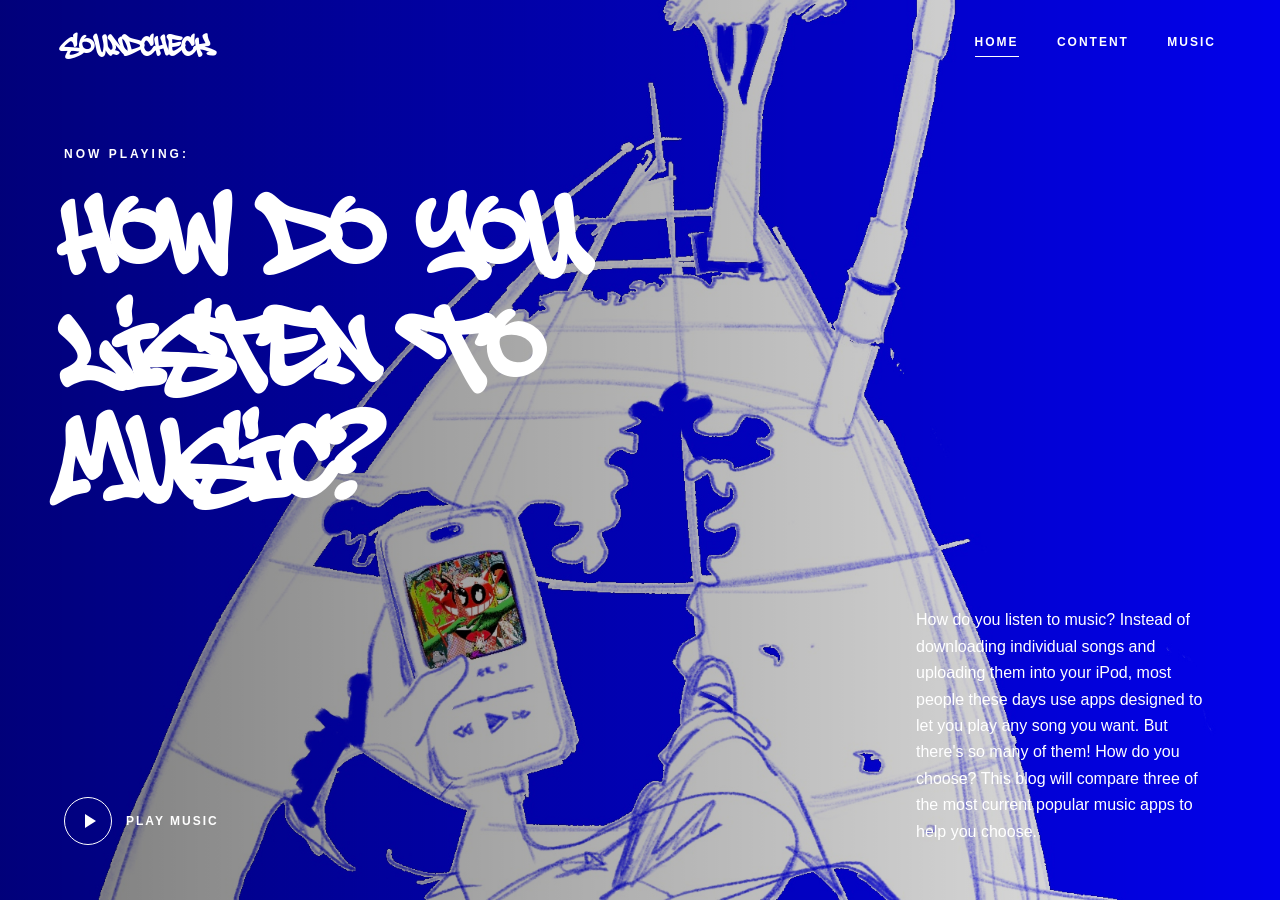
==== index.html @ daf07a70 "upload" ====
<!DOCTYPE html>
<html lang="en">
<head>
  <meta charset="UTF-8">
  <meta name="viewport" content="width=device-width, initial-scale=1.0">
  <title>Music Blog | Home</title>
  <link rel="stylesheet" href="css/shared.css">
  <link rel="stylesheet" href="css/home.css">
</head>
<body class="home-page">
  <header class="site-header">
    <a class="site-logo" href="index.html">SOUNDCHECK</a>
    <nav aria-label="Main navigation">
      <a class="active" aria-current="page" href="index.html">HOME</a>
      <a href="pages/comparison.html">CONTENT</a>
      <a href="pages/music.html">MUSIC</a>
    </nav>
  </header>
  <main class="hero" aria-label="Music blog homepage">
    <div class="hero-content">
      <p class="eyebrow">NOW PLAYING:</p>
      <h1>HOW DO YOU<br>LISTEN TO MUSIC?</h1>
    </div>
    <div class="music-player">
      <button class="music-toggle" id="music-toggle" type="button" aria-label="Play music" aria-pressed="false">
        <span class="play-icon" aria-hidden="true"></span>
      </button>
      <span class="music-label" id="music-label">PLAY MUSIC</span>
      <audio id="homepage-audio" src="audio/demo-loop.mp4" loop preload="none"></audio>
    </div>
    <aside class="intro-box" aria-label="About this blog">
      <p>How do you listen to music? Instead of downloading individual songs and uploading them into your iPod, most people these days use apps designed to let you play any song you want. But there's so many of them! How do you choose? This blog will compare three of the most current popular music apps to help you choose.</p>
    </aside>
  </main>
  <script>
    const button = document.getElementById('music-toggle');
    const audio = document.getElementById('homepage-audio');
    const label = document.getElementById('music-label');

    button.addEventListener('click', async () => {
      if (audio.paused) {
        try {
          await audio.play();
          button.classList.add('playing');
          button.setAttribute('aria-label', 'Pause music');
          button.setAttribute('aria-pressed', 'true');
          label.textContent = 'PAUSE MUSIC';
        } catch (error) {
          label.textContent = 'AUDIO UNAVAILABLE';
        }
      } else {
        audio.pause();
        button.classList.remove('playing');
        button.setAttribute('aria-label', 'Play music');
        button.setAttribute('aria-pressed', 'false');
        label.textContent = 'PLAY MUSIC';
      }
    });
  </script>
</body>
</html>
---- css/shared.css ----
/* Styles used on every page */
@font-face {
  font-family: Aerosoldier;
  src: url("../fonts/aerosoldier/AerosoldierBasic_PERSONAL_USE_ONLY.otf");
}

* { box-sizing: border-box; }
html, body { margin: 0; min-height: 100%; }
body { font-family: Arial, Helvetica, sans-serif; }
a { color: inherit; }

/* Navigation */
.site-header {
  position: relative;
  z-index: 5;
  display: flex;
  justify-content: space-between;
  align-items: center;
  gap: 24px;
  padding: 28px clamp(22px, 5vw, 80px);
}

.site-logo {
  font-family: Aerosoldier, Impact, sans-serif;
  font-size: 27px;
  letter-spacing: 1px;
  text-decoration: none;
  white-space: nowrap;
}

.site-header nav {
  display: flex;
  gap: clamp(16px, 3vw, 46px);
  flex-wrap: wrap;
}

.site-header nav a {
  font-size: 12px;
  font-weight: bold;
  letter-spacing: 2px;
  text-decoration: none;
  padding-bottom: 7px;
  border-bottom: 1px solid transparent;
}

.site-header nav a:hover,
.site-header nav a.active { border-bottom-color: currentColor; }

/* Text used on multiple pages */
.eyebrow { font-size: 12px; letter-spacing: 3px; font-weight: bold; }
h1 {
  font-family: Aerosoldier, Impact, sans-serif;
  font-weight: normal;
  line-height: .98;
  letter-spacing: 1px;
}

/* Layout for the comparison and music pages */
.inner-page { color: #f4f0e8; background: #171717; }
.page-content {
  max-width: 1200px;
  margin: 0 auto;
  padding: 70px clamp(22px, 5vw, 70px) 110px;
}
.page-content h1 { font-size: clamp(55px, 8vw, 110px); margin: 22px 0; }
.intro { max-width: 700px; color: #c8c5be; font-size: 18px; line-height: 1.7; }

@media (max-width: 720px) {
  .site-header { align-items: flex-start; flex-direction: column; gap: 20px; }
  .site-header nav { gap: 18px; }
  .site-header nav a { font-size: 10px; letter-spacing: 1px; }
  .page-content { padding-top: 45px; }
}
---- css/home.css ----
/* Full-screen homepage background */
.home-page { color: white; background: #111; }

.home-page::before {
  content: "";
  position: fixed;
  inset: 0;
  background: linear-gradient(90deg, rgba(0, 0, 0, .52), rgba(0, 0, 0, .08)),
              url("../images/homepage.jpg") center / cover no-repeat;
}

/* Homepage title and bottom-right introduction */
.hero {
  position: relative;
  min-height: calc(100svh - 92px);
  display: grid;
  grid-template-columns: minmax(0, 1fr) minmax(0, 300px);
  align-items: start;
  gap: 35px;
  padding: 30px clamp(22px, 5vw, 80px) 55px;
}

.hero-content { 
  max-width: 760px; margin-top: clamp(28px, 7vh, 90px);transform: translateY(-50px); }
.hero h1 { 
  font-size: clamp(60px, 8vw, 120px); margin: 18px 0 26px; 
  line-height: 1.1;
}

.intro-box {
  justify-self: end;
  align-self: end;
  width: 100%;
  max-width: 300px;
  /* Right edge lines up with the MUSIC navigation link */
}

.intro-box p {
  margin: 0;
  font-size: 16px;
  line-height: 1.65;
}

/* Music button: bottom-left, aligned with the homepage heading */
.music-player {
  position: absolute;
  left: clamp(22px, 5vw, 80px);
  bottom: 55px;
  display: flex;
  align-items: center;
  gap: 14px;
}

.music-toggle {
  width: 48px;
  height: 48px;
  display: grid;
  place-items: center;
  background: transparent;
  color: white;
  border: 1px solid white;
  border-radius: 50%;
  cursor: pointer;
}

.music-toggle:hover { background: rgba(255, 255, 255, .2); }
.music-toggle:focus-visible { outline: 2px solid white; outline-offset: 4px; }

.play-icon {
  width: 0;
  height: 0;
  margin-left: 4px;
  border-top: 7px solid transparent;
  border-bottom: 7px solid transparent;
  border-left: 11px solid currentColor;
}

.music-toggle.playing .play-icon {
  width: 12px;
  height: 14px;
  margin-left: 0;
  border: 0;
  border-left: 4px solid currentColor;
  border-right: 4px solid currentColor;
}

.music-label { font-size: 12px; font-weight: bold; letter-spacing: 2px; }

/* Stack the title and introduction on smaller screens */
@media (max-width: 900px) {
  .hero {
    grid-template-columns: 1fr;
    gap: 40px;
    min-height: calc(100svh - 92px);
    padding-bottom: 35px;
  }
  .hero-content { margin-top: 18px; }
  .music-player {
    position: static;
    grid-row: 2;
    margin-top: 10px;
  }
  .intro-box { max-width: 300px; grid-row: 3; }
}

@media (max-width: 720px) {
  .hero { min-height: calc(100svh - 135px); }
}
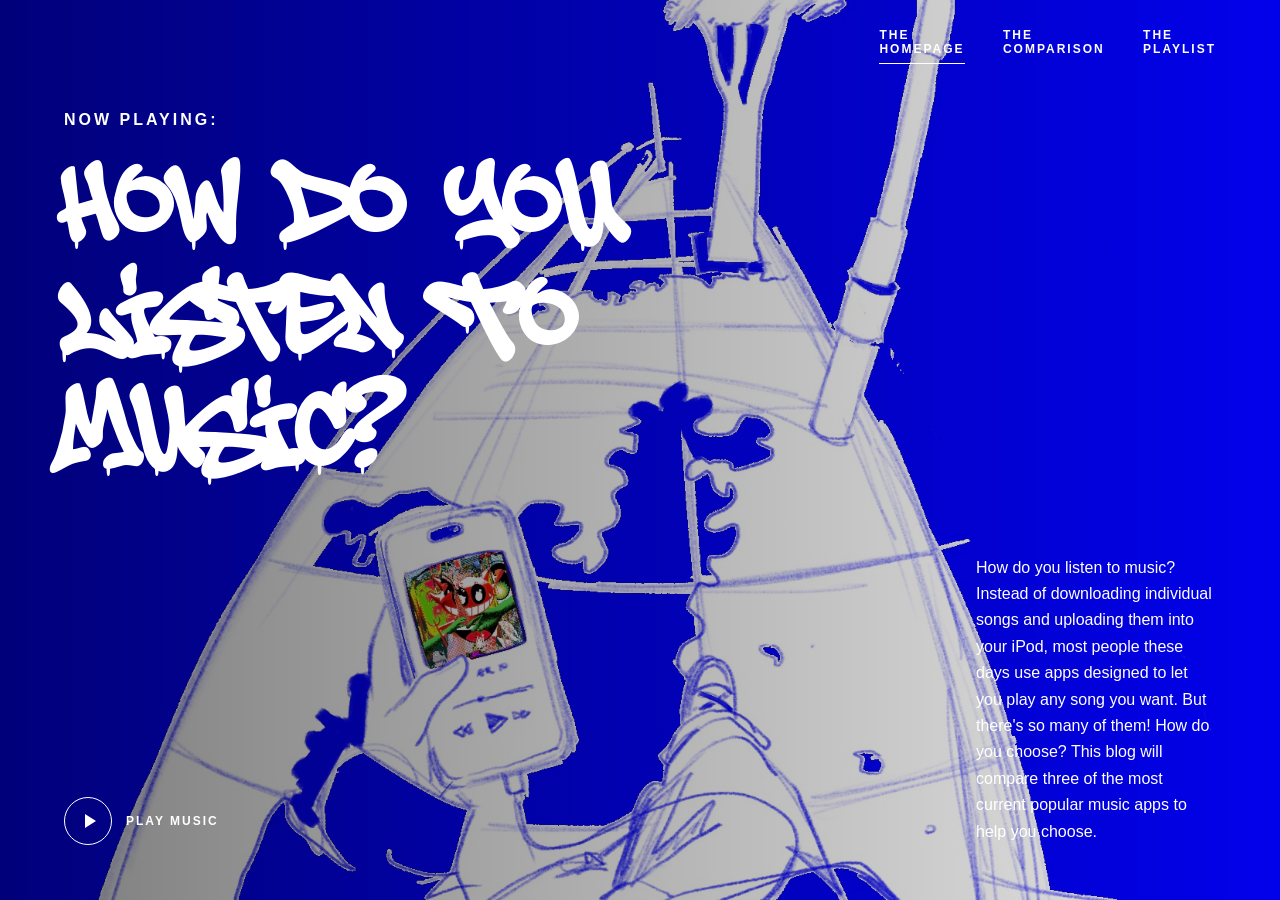
==== commit d3444c64: "update" ====
--- a/index.html
+++ b/index.html
@@ -9,11 +9,10 @@
 </head>
 <body class="home-page">
   <header class="site-header">
-    <a class="site-logo" href="index.html">SOUNDCHECK</a>
     <nav aria-label="Main navigation">
-      <a class="active" aria-current="page" href="index.html">HOME</a>
-      <a href="pages/comparison.html">CONTENT</a>
-      <a href="pages/music.html">MUSIC</a>
+      <a class="active" aria-current="page" href="index.html">THE <br>HOMEPAGE</a>
+      <a href="pages/comparison.html">THE <br>COMPARISON</a>
+      <a href="pages/music.html">THE <br>PLAYLIST</a>
     </nav>
   </header>
   <main class="hero" aria-label="Music blog homepage">
--- a/css/shared.css
+++ b/css/shared.css
@@ -1,7 +1,6 @@
-/* Styles used on every page */
 @font-face {
   font-family: Aerosoldier;
-  src: url("../fonts/aerosoldier/AerosoldierBasic_PERSONAL_USE_ONLY.otf");
+  src: url("../fonts/aerosoldier/AerosoldierDrip_PERSONAL_USE_ONLY.otf");
 }
 
 * { box-sizing: border-box; }
@@ -9,23 +8,14 @@
 body { font-family: Arial, Helvetica, sans-serif; }
 a { color: inherit; }
 
-/* Navigation */
 .site-header {
   position: relative;
   z-index: 5;
   display: flex;
-  justify-content: space-between;
   align-items: center;
+  justify-content: flex-end;
   gap: 24px;
   padding: 28px clamp(22px, 5vw, 80px);
-}
-
-.site-logo {
-  font-family: Aerosoldier, Impact, sans-serif;
-  font-size: 27px;
-  letter-spacing: 1px;
-  text-decoration: none;
-  white-space: nowrap;
 }
 
 .site-header nav {
@@ -46,8 +36,8 @@
 .site-header nav a:hover,
 .site-header nav a.active { border-bottom-color: currentColor; }
 
-/* Text used on multiple pages */
-.eyebrow { font-size: 12px; letter-spacing: 3px; font-weight: bold; }
+
+.eyebrow { font-size: 16px; letter-spacing: 3px; font-weight: bold; }
 h1 {
   font-family: Aerosoldier, Impact, sans-serif;
   font-weight: normal;
@@ -55,7 +45,7 @@
   letter-spacing: 1px;
 }
 
-/* Layout for the comparison and music pages */
+
 .inner-page { color: #f4f0e8; background: #171717; }
 .page-content {
   max-width: 1200px;
--- a/css/home.css
+++ b/css/home.css
@@ -1,4 +1,3 @@
-/* Full-screen homepage background */
 .home-page { color: white; background: #111; }
 
 .home-page::before {
@@ -9,7 +8,6 @@
               url("../images/homepage.jpg") center / cover no-repeat;
 }
 
-/* Homepage title and bottom-right introduction */
 .hero {
   position: relative;
   min-height: calc(100svh - 92px);
@@ -21,18 +19,18 @@
 }
 
 .hero-content { 
-  max-width: 760px; margin-top: clamp(28px, 7vh, 90px);transform: translateY(-50px); }
+  max-width: 760px; margin-top: clamp(28px, 7vh, 90px);transform: translateY(-90px); }
 .hero h1 { 
   font-size: clamp(60px, 8vw, 120px); margin: 18px 0 26px; 
   line-height: 1.1;
+  letter-spacing: 5px;
 }
 
 .intro-box {
   justify-self: end;
   align-self: end;
   width: 100%;
-  max-width: 300px;
-  /* Right edge lines up with the MUSIC navigation link */
+  max-width: 240px;
 }
 
 .intro-box p {
@@ -41,7 +39,6 @@
   line-height: 1.65;
 }
 
-/* Music button: bottom-left, aligned with the homepage heading */
 .music-player {
   position: absolute;
   left: clamp(22px, 5vw, 80px);
@@ -86,7 +83,6 @@
 
 .music-label { font-size: 12px; font-weight: bold; letter-spacing: 2px; }
 
-/* Stack the title and introduction on smaller screens */
 @media (max-width: 900px) {
   .hero {
     grid-template-columns: 1fr;
@@ -100,7 +96,7 @@
     grid-row: 2;
     margin-top: 10px;
   }
-  .intro-box { max-width: 300px; grid-row: 3; }
+  .intro-box { max-width: 240px; grid-row: 3; }
 }
 
 @media (max-width: 720px) {
